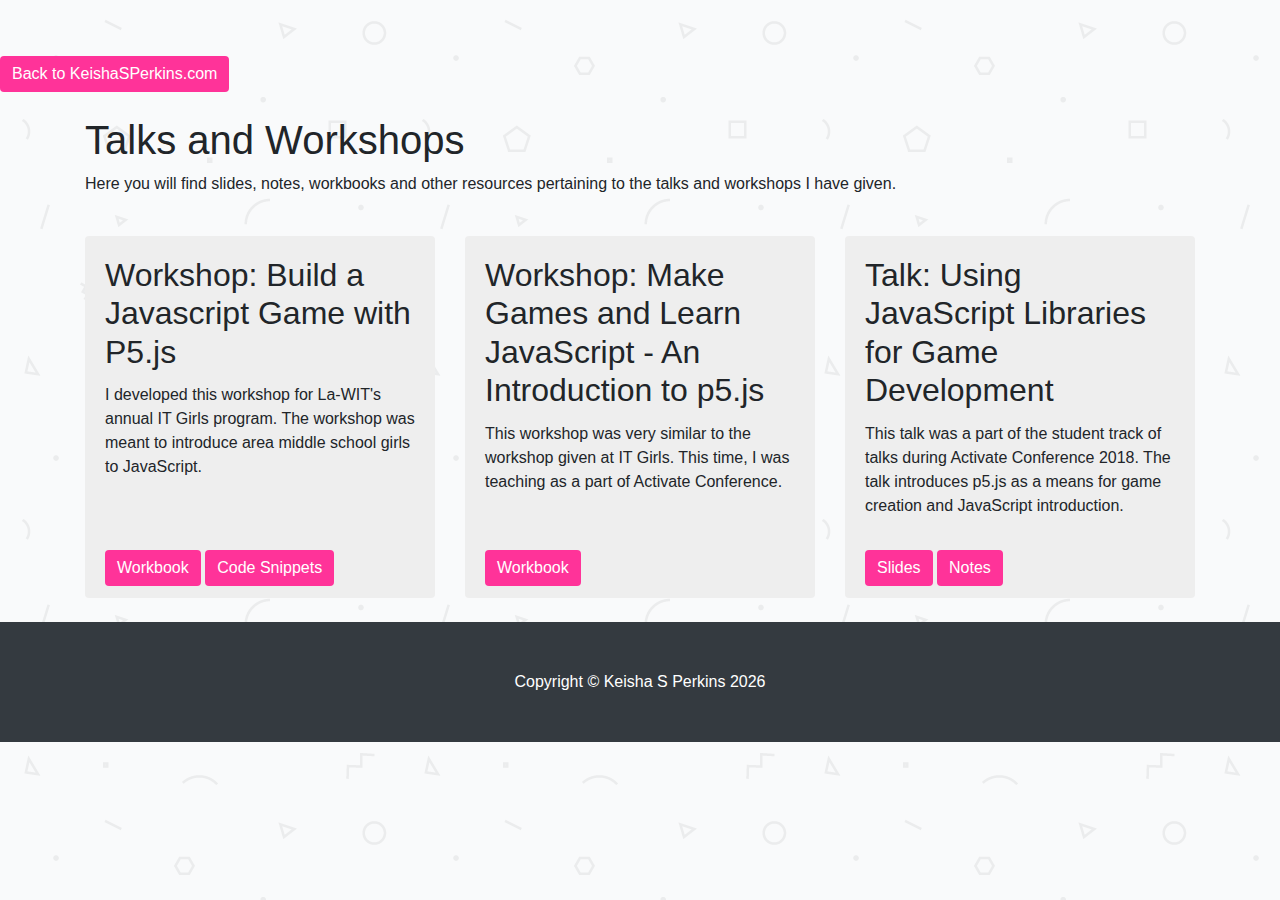
==== talks/index.html @ 2b363c88 "Adding links" ====
<!DOCTYPE html>
<html lang="en">

  <head>

    <meta charset="utf-8">
    <meta name="viewport" content="width=device-width, initial-scale=1, shrink-to-fit=no">
    <meta name="description" content="">
    <meta name="author" content="">

    <title>Keisha S Perkins | Talks</title>

    <!-- Bootstrap core CSS -->
    <link href="vendor/bootstrap/css/bootstrap.min.css" rel="stylesheet">

    <!-- Custom styles for this template -->
    <link href="css/small-business.css" rel="stylesheet">
    <style>
      *{
        border: 0 !important;
      }
      body{
        background: url('img/geometry2.png');
      }
      .card{
        background: #eee;
      }
      .card-footer{
        background: none;
      }
      .btn{
        background: #f39;
        color: white;
      }
      .btn:hover{
        background: #e40074;
        color: white;
      }
    </style>
  </head>

  <body>

    

    <!-- Page Content -->
    <a href="http://keishasperkins.com" class="btn">Back to KeishaSPerkins.com</a>
    <div class="container main-wrapper">

      <!-- Heading Row -->
      <div class="row my-4">
        <!-- <div class="col-lg-8">
          <img class="img-fluid rounded" src="http://placehold.it/900x400" alt="">
        </div> -->
        <!-- /.col-lg-8 -->
        <div class="col-lg-12">
          <h1>Talks and Workshops</h1>
          <p>Here you will find slides, notes, workbooks and other resources pertaining to the talks and workshops I have given.</p>
        </div>
        <!-- /.col-md-4 -->
      </div>
      <!-- /.row -->

      

      <!-- Content Row -->
      <div class="row">
        <div class="col-md-4 mb-4">
          <div class="card h-100">
            <div class="card-body">
              <h2 class="card-title">Workshop: Build a Javascript Game with P5.js</h2>
              <p class="card-text">I developed this workshop for La-WIT's annual IT Girls program. The workshop was meant to introduce area middle school girls to JavaScript.</p>
            </div>
            <div class="card-footer">
              <a target="_ blank" href="http://la-wit.github.io/build-an-infinite-runner/build/docs/it-girls-instructional-booklet.pdf" class="btn ">Workbook</a>
              <a target="_ blank" href="http://la-wit.github.io/build-an-infinite-runner" class="btn ">Code Snippets</a>
            </div>
          </div>
        </div>
        <!-- /.col-md-4 -->
        <div class="col-md-4 mb-4">
          <div class="card h-100">
            <div class="card-body">
              <h2 class="card-title">Workshop: Make Games and Learn JavaScript - An Introduction to p5.js</h2>
              <p class="card-text">This workshop was very similar to the workshop given at IT Girls. This time, I was teaching as a part of Activate Conference.</p>
            </div>
            <div class="card-footer">
              <a href="#" class="btn ">Workbook</a>
            </div>
          </div>
        </div>
        <!-- /.col-md-4 -->
        <div class="col-md-4 mb-4">
          <div class="card h-100">
            <div class="card-body">
              <h2 class="card-title">Talk: Using JavaScript Libraries for Game Development</h2>
              <p class="card-text">This talk was a part of the student track of talks during Activate Conference 2018. The talk introduces p5.js as a means for game creation and JavaScript introduction.</p>
            </div>
            <div class="card-footer">
              <a href="#" class="btn ">Slides</a>
              <a href="#" class="btn ">Notes</a>
            </div>
          </div>
        </div>
        <!-- /.col-md-4 -->

      </div>
      <!-- /.row -->

    </div>
    <!-- /.container -->

    <!-- Footer -->
    <footer class="py-5 bg-dark">
      <div class="container">
        <p class="m-0 text-center text-white">Copyright &copy; Keisha S Perkins <span class="year">2018</span></p>
      </div>
      <!-- /.container -->
    </footer>

    <!-- Bootstrap core JavaScript -->
    <script src="vendor/jquery/jquery.min.js"></script>
    <script src="vendor/bootstrap/js/bootstrap.bundle.min.js"></script>
    <script>let copyrightYear = new Date().getFullYear();
document.getElementsByClassName('year')[0].innerHTML = copyrightYear;</script>

  </body>

</html>
---- talks/css/small-business.css ----
/*!
 * Start Bootstrap - Small Business (https://startbootstrap.com/template-overviews/small-business)
 * Copyright 2013-2017 Start Bootstrap
 * Licensed under MIT (https://github.com/BlackrockDigital/startbootstrap-small-business/blob/master/LICENSE)
 */

body {
  padding-top: 54px;
}

@media (min-width: 992px) {
  body {
    padding-top: 56px;
  }
}
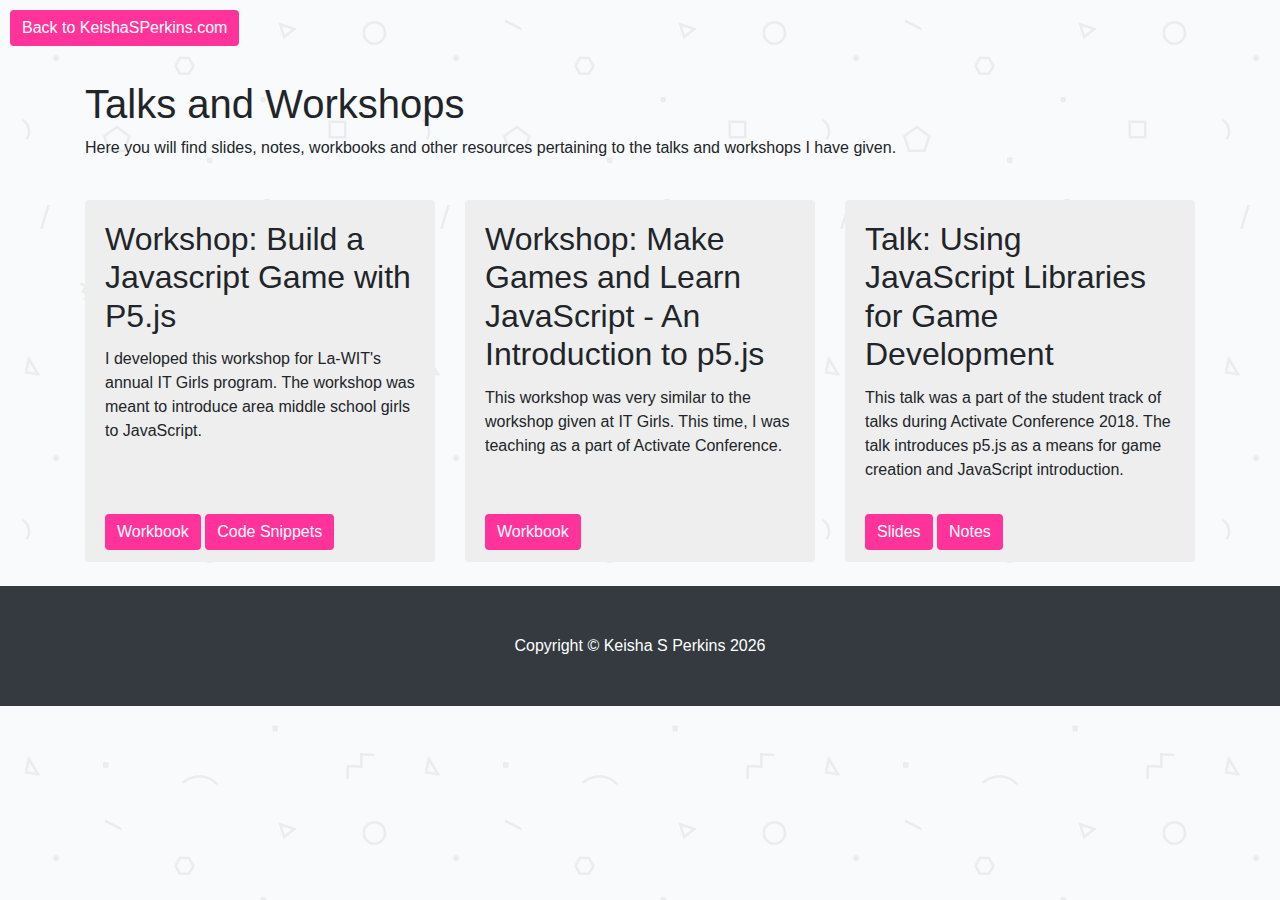
==== commit 3d9dea1c: "Editing links" ====
--- a/talks/index.html
+++ b/talks/index.html
@@ -21,6 +21,12 @@
       }
       body{
         background: url('img/geometry2.png');
+        min-height: 100vh;
+      }
+      .back-btn{
+        position: fixed;
+        top: 10px;
+        left: 10px;
       }
       .card{
         background: #eee;
@@ -44,7 +50,7 @@
     
 
     <!-- Page Content -->
-    <a href="http://keishasperkins.com" class="btn">Back to KeishaSPerkins.com</a>
+    <a href="http://keishasperkins.com" class="btn back-btn">Back to KeishaSPerkins.com</a>
     <div class="container main-wrapper">
 
       <!-- Heading Row -->
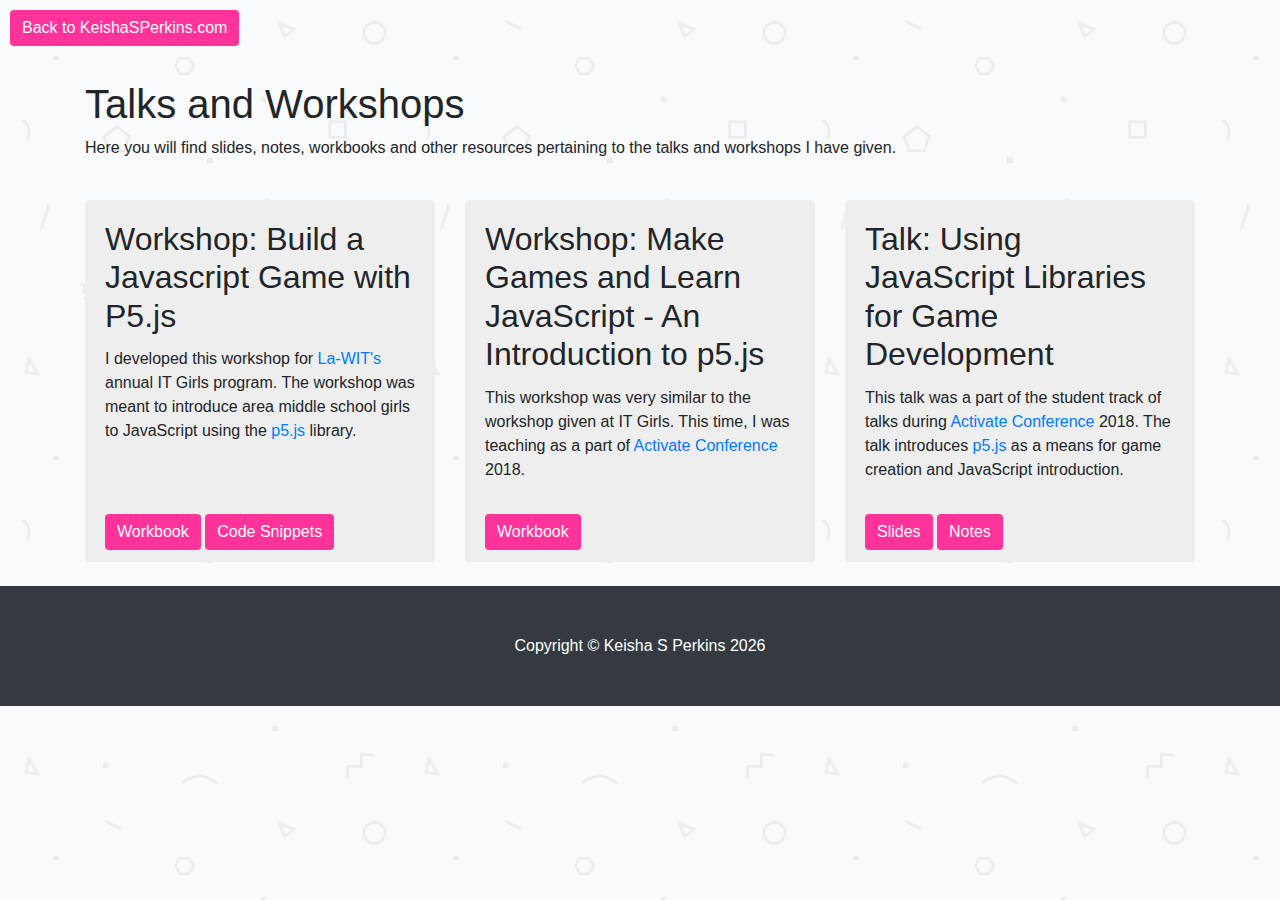
==== commit b1ea33ae: "More links" ====
--- a/talks/index.html
+++ b/talks/index.html
@@ -75,7 +75,7 @@
           <div class="card h-100">
             <div class="card-body">
               <h2 class="card-title">Workshop: Build a Javascript Game with P5.js</h2>
-              <p class="card-text">I developed this workshop for La-WIT's annual IT Girls program. The workshop was meant to introduce area middle school girls to JavaScript.</p>
+              <p class="card-text">I developed this workshop for <a target="_blank" href="http://www.la-wit.org">La-WIT's</a> annual IT Girls program. The workshop was meant to introduce area middle school girls to JavaScript using the <a href="http://p5js.org">p5.js</a> library.</p>
             </div>
             <div class="card-footer">
               <a target="_ blank" href="http://la-wit.github.io/build-an-infinite-runner/build/docs/it-girls-instructional-booklet.pdf" class="btn ">Workbook</a>
@@ -88,10 +88,10 @@
           <div class="card h-100">
             <div class="card-body">
               <h2 class="card-title">Workshop: Make Games and Learn JavaScript - An Introduction to p5.js</h2>
-              <p class="card-text">This workshop was very similar to the workshop given at IT Girls. This time, I was teaching as a part of Activate Conference.</p>
+              <p class="card-text">This workshop was very similar to the workshop given at IT Girls. This time, I was teaching as a part of <a target="_blank" href="http://www.activateconf.com/">Activate Conference</a> 2018.</p>
             </div>
             <div class="card-footer">
-              <a href="#" class="btn ">Workbook</a>
+              <a target="_ blank" href="http://la-wit.github.io/build-an-infinite-runner/build/docs/it-girls-instructional-booklet.pdf" class="btn ">Workbook</a>
             </div>
           </div>
         </div>
@@ -100,7 +100,7 @@
           <div class="card h-100">
             <div class="card-body">
               <h2 class="card-title">Talk: Using JavaScript Libraries for Game Development</h2>
-              <p class="card-text">This talk was a part of the student track of talks during Activate Conference 2018. The talk introduces p5.js as a means for game creation and JavaScript introduction.</p>
+              <p class="card-text">This talk was a part of the student track of talks during <a target="_blank" href="http://www.activateconf.com/">Activate Conference</a> 2018. The talk introduces <a href="http://p5js.org">p5.js</a> as a means for game creation and JavaScript introduction.</p>
             </div>
             <div class="card-footer">
               <a href="#" class="btn ">Slides</a>
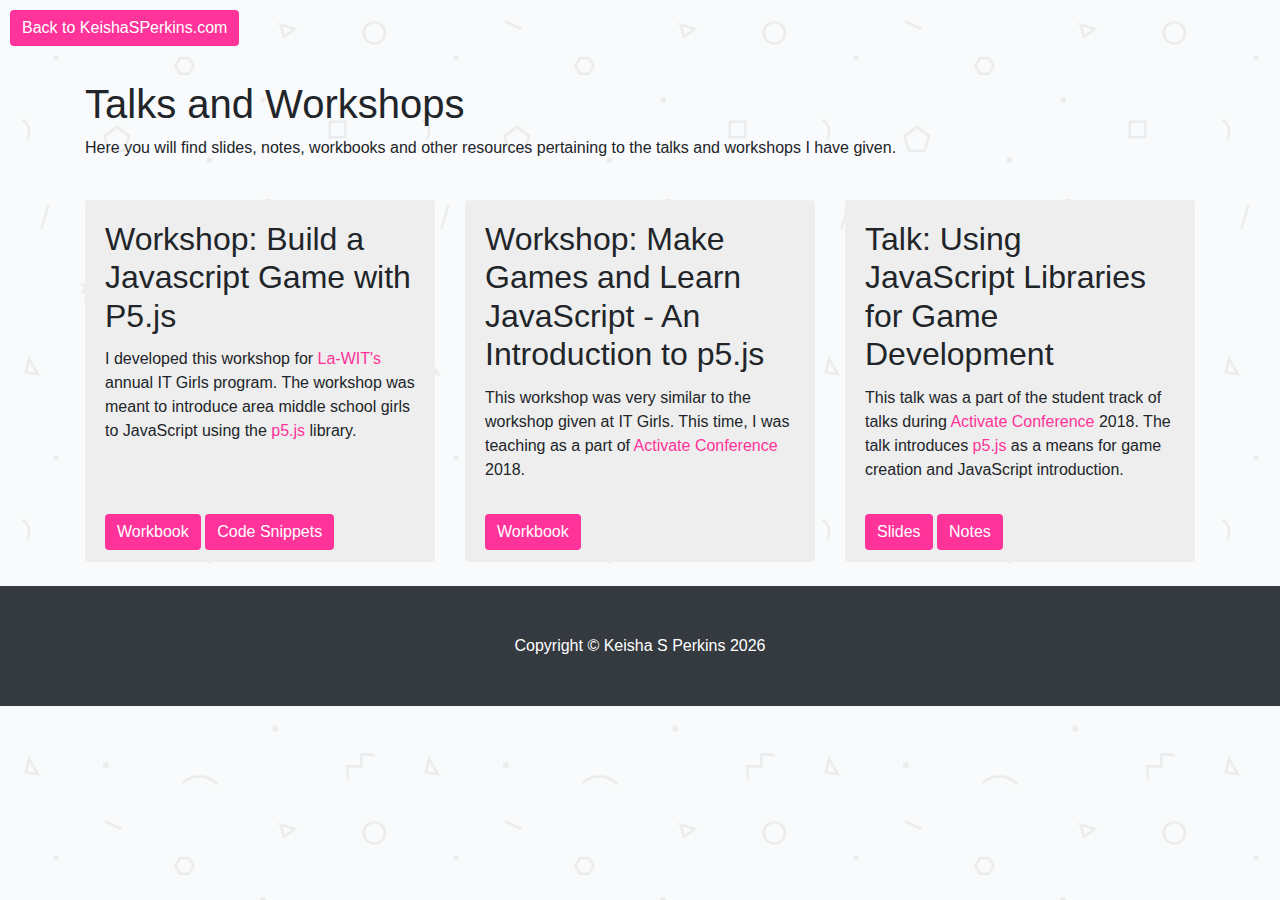
==== commit e83a545f: "Styling links" ====
--- a/talks/index.html
+++ b/talks/index.html
@@ -22,6 +22,12 @@
       body{
         background: url('img/geometry2.png');
         min-height: 100vh;
+      }
+      a{
+        color: #f39;
+      }
+      a:hover{
+        color: #e40074;
       }
       .back-btn{
         position: fixed;
